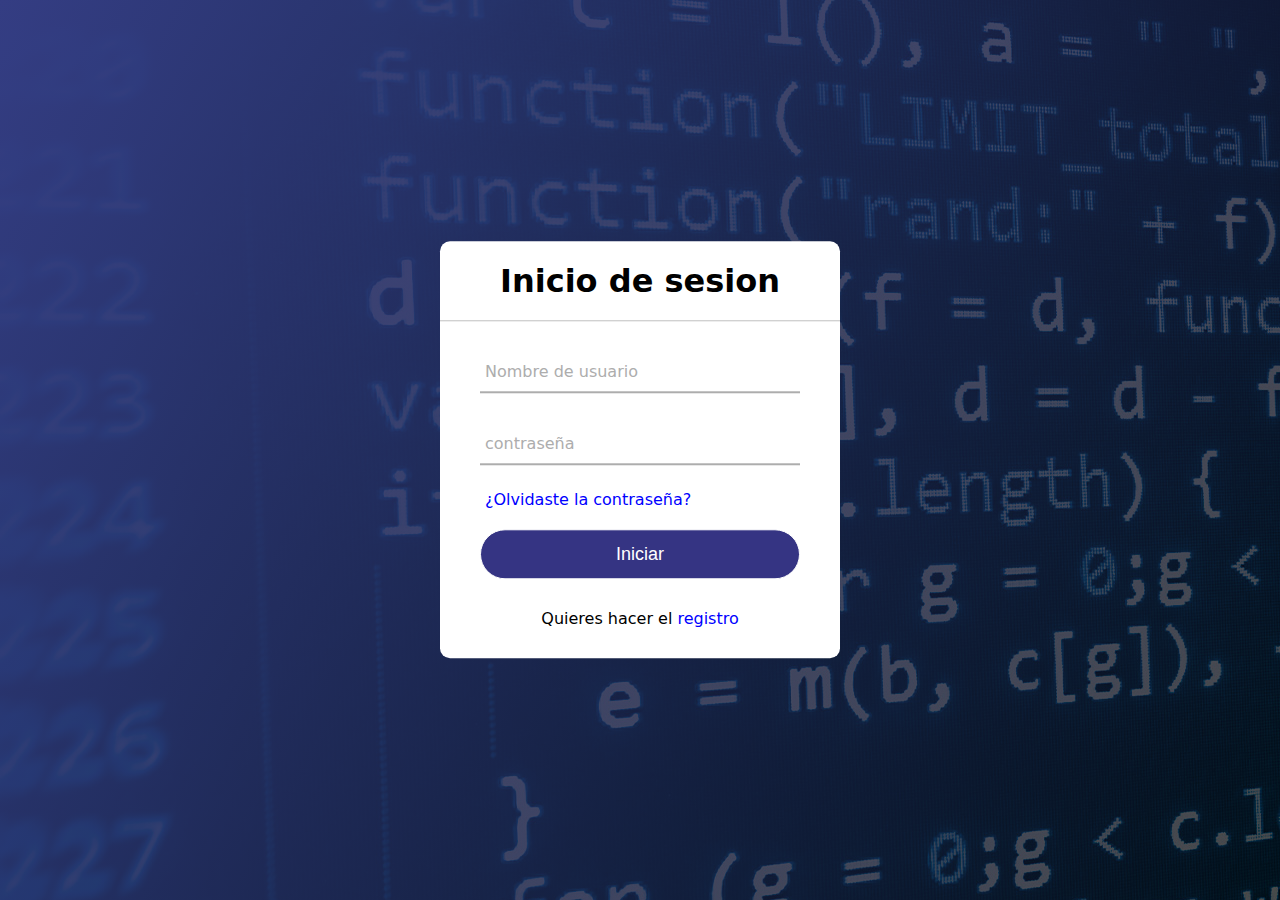
==== pagina tp/index2.html @ 17886513 "Nuevos cambios" ====
<!DOCTYPE html>
<html lang="en">
<head>
    <meta charset="UTF-8">
    <meta name="viewport" content="width=device-width, initial-scale=1.0">
    <title>Document</title>
    <link rel="stylesheet" href="style2.css">
</head>
<body>
    <div class="fortulario">
        <h1>Inicio de sesion</h1>
        <form method="post">
            <div class="username">
                <input type="text" required>
                <label>Nombre de usuario</label>
            </div>
            <div class="username">
                <input type="password" required>
                <label>contraseña</label>
            </div>
            <div class="recordar">¿Olvidaste la contraseña?</div>
            <input type="submit" value="Iniciar">
            <div class="registrase">
                Quieres hacer el <a href="#">registro</a>
            </div>
        </form>
    </div>
    
</body>
</html>
---- pagina tp/style2.css ----
body {
    margin: 0;
    padding: 0;
    font-family: system-ui, -apple-system, BlinkMacSystemFont, 'Segoe UI', Roboto, Oxygen, Ubuntu, Cantarell, 'Open Sans', 'Helvetica Neue', sans-serif;
    background-image:linear-gradient(120deg, #343d83, rgb(0,0,0,0.7)), url(imagenes/programa.png);
    height: 100vh;
}

.fortulario{
    position: absolute;
    top: 50%;
    left: 50%;
    transform: translate(-50%, -50%);
    width: 400px;
    background: white;
    border-radius: 10px;
}

.fortulario h1{
    text-align: center;
    padding: 0 0 20px 0;
    border-bottom: 1px solid silver;
}

.fortulario form{
    padding: 0 40px;
    box-sizing: border-box;
}

form .username{
    position: relative;
    border-bottom: 2px solid #adadad;
    margin: 30px 0;
}

.username input{
    width: 100%;
    padding: 0 5px;
    height: 40px;
    font-size: 16px;
    border: none;
    background: none;
    outline: none;
}

.username label{
    position: absolute;
    top: 50%;
    left: 5px;
    color: #adadad;
    transform: translateY(-50%);
    font-size: 16px;
    pointer-events: none;
    transition: .5s;
}

.username span::before{
    content: '';
    position: absolute;
    top: 40px;
    left: 0;
    width: 100%;
    height: 2px;
    background:#6c3483;
    transition: .5s;
}

.username input:focus ~ label,
.username input:focus ~ label{
    top: -5px;
    color: #6c3483;
}

.username input:focus ~ span::before,
.username input:focus ~ span::before{
    width: 100%;
}

.recordar{
    margin: -5px 0 20px 5px;
    color: blue;
    cursor: pointer;
}
.recordar:hover{
    text-decoration: underline;
}

input[type="submit"]{
    width: 100%;
    height: 50px;
    border: 1px solid;
    background: #353483;
    border-radius: 25px;
    font-size: 18px;
    color: white;
    cursor: pointer;
    outline: none;
}

input[type="submit"]:hover{
    border-color: purple;
    transition: .5s;
}

.registrase{
    margin: 30px 0;
    text-align: center;
    font-size: 16px;
    color: black;
}

.registrase a{
    color: blue;
    text-decoration: none;
}

.registrase a:hover{
    text-decoration: underline;
}
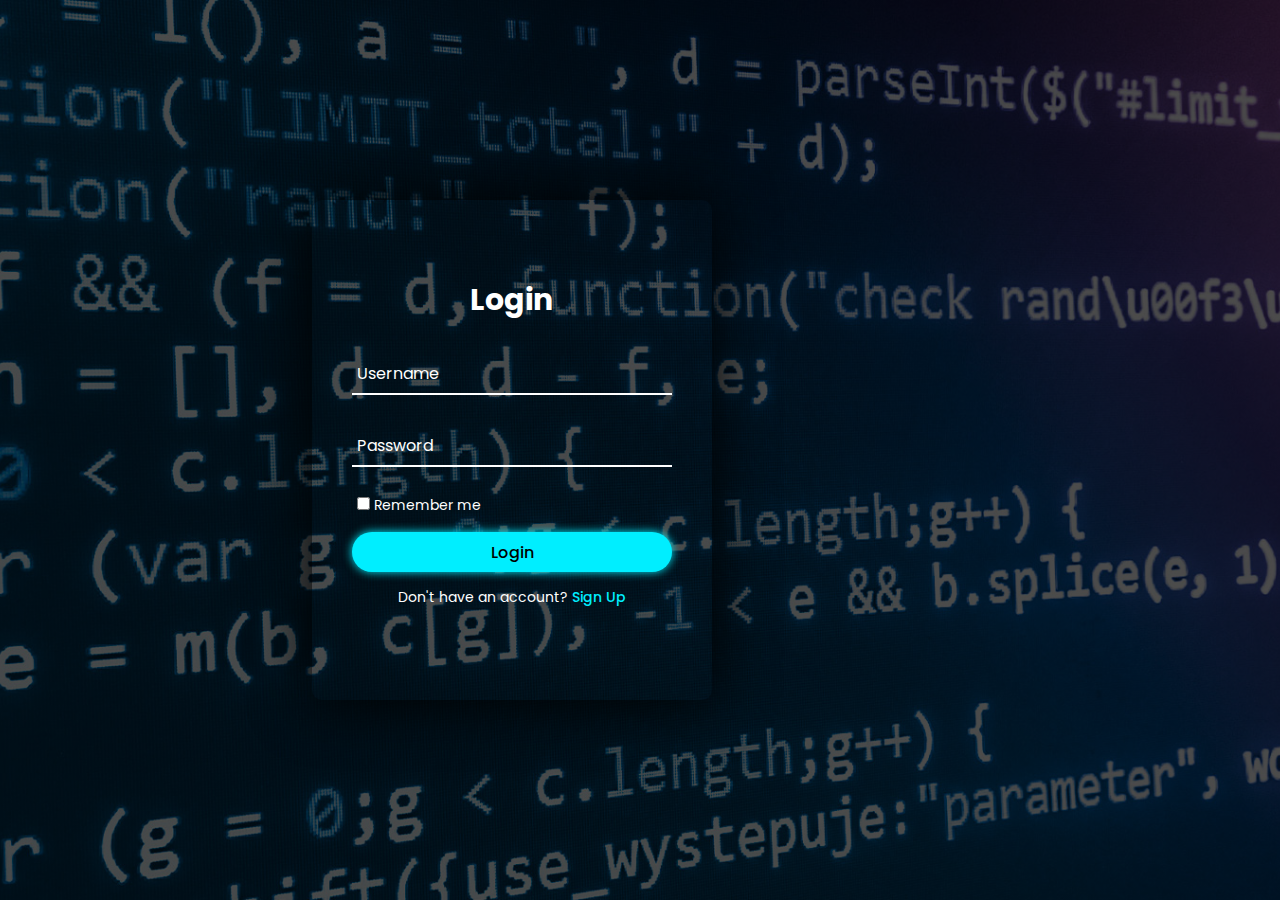
==== commit fa786a49: "nuevos cambios mejora en pagina reserva" ====
--- a/pagina tp/index2.html
+++ b/pagina tp/index2.html
@@ -1,30 +1,59 @@
 <!DOCTYPE html>
 <html lang="en">
 <head>
-    <meta charset="UTF-8">
-    <meta name="viewport" content="width=device-width, initial-scale=1.0">
-    <title>Document</title>
-    <link rel="stylesheet" href="style2.css">
+  <meta charset="UTF-8">
+  <meta http-equiv="X-UA-Compatible" content="IE=edge">
+  <meta name="viewport" content="width=device-width, initial-scale=1.0">
+  <title>Login</title>
+  <link rel="stylesheet" type="text/css" href="style2.css">
 </head>
 <body>
-    <div class="fortulario">
-        <h1>Inicio de sesion</h1>
-        <form method="post">
-            <div class="username">
-                <input type="text" required>
-                <label>Nombre de usuario</label>
-            </div>
-            <div class="username">
-                <input type="password" required>
-                <label>contraseña</label>
-            </div>
-            <div class="recordar">¿Olvidaste la contraseña?</div>
-            <input type="submit" value="Iniciar">
-            <div class="registrase">
-                Quieres hacer el <a href="#">registro</a>
-            </div>
-        </form>
+  <div class="wrapper">
+    <div class="form-wrapper sign-in">
+      <form action="">
+        <h2>Login</h2>
+        <div class="input-group">
+          <input type="text" required>
+          <label for="">Username</label>
+        </div>
+        <div class="input-group">
+          <input type="password" required>
+          <label for="">Password</label>
+        </div>
+        <div class="remember">
+          <label><input type="checkbox"> Remember me</label>
+        </div>
+        <button type="submit">Login</button>
+        <div class="signUp-link">
+          <p>Don't have an account? <a href="#" class="signUpBtn-link">Sign Up</a></p>
+        </div>
+      </form>
     </div>
-    
+    <div class="form-wrapper sign-up">
+      <form action="">
+        <h2>Sign Up</h2>
+        <div class="input-group">
+          <input type="text" required>
+          <label for="">Username</label>
+        </div>
+        <div class="input-group">
+          <input type="email" required>
+          <label for="">Email</label>
+        </div>
+        <div class="input-group">
+          <input type="password" required>
+          <label for="">Password</label>
+        </div>
+        <div class="remember">
+          <label><input type="checkbox"> I agree to the terms & conditions</label>
+        </div>
+        <button type="submit">Sign Up</button>
+        <div class="signUp-link">
+          <p>Already have an account? <a href="#" class="signInBtn-link">Sign In</a></p>
+        </div>
+      </form>
+    </div>
+  </div>
+  <script src="script2.js"></script>
 </body>
 </html>--- a/pagina tp/style2.css
+++ b/pagina tp/style2.css
@@ -1,119 +1,133 @@
+@import url('https://fonts.googleapis.com/css2?family=Poppins:wght@300;400;500;600;700;800;900&display=swap');
+* {
+  margin: 0;
+  padding: 0;
+  box-sizing: border-box;
+  font-family: 'Poppins', sans-serif;
+}
 body {
-    margin: 0;
-    padding: 0;
-    font-family: system-ui, -apple-system, BlinkMacSystemFont, 'Segoe UI', Roboto, Oxygen, Ubuntu, Cantarell, 'Open Sans', 'Helvetica Neue', sans-serif;
-    background-image:linear-gradient(120deg, #343d83, rgb(0,0,0,0.7)), url(imagenes/programa.png);
-    height: 100vh;
+    display: flex;
+    justify-content: center;
+    align-items: center;
+    min-height: 100vh;
+    background-image: linear-gradient(
+      rgba(0,0,0,0.7),
+      rgb(0,0,0,0.7)),
+      url(imagenes/programa.png);
+    background-size: cover;
+    background-position: center;
 }
-
-.fortulario{
-    position: absolute;
-    top: 50%;
-    left: 50%;
-    transform: translate(-50%, -50%);
+.wrapper {
+    position: relative;
+    left: -10%;
+    display: flex;
+    justify-content: center;
+    align-items: center;
     width: 400px;
-    background: white;
+    height: 500px;
+    box-shadow: 0 0 60px #000;
     border-radius: 10px;
+    overflow: hidden;
 }
-
-.fortulario h1{
-    text-align: center;
-    padding: 0 0 20px 0;
-    border-bottom: 1px solid silver;
+/*
+.wrapper:hover {
+  animation: animate 1s linear infinite;
+}*/
+@keyframes animate {
+  100% {
+    filter: hue-rotate(360deg);
+  }
 }
-
-.fortulario form{
-    padding: 0 40px;
-    box-sizing: border-box;
+.form-wrapper {
+  display: flex;
+  justify-content: center;
+  align-items: center;
+  width: 100%;
+  height: 100%;
+  transition: 1s ease-in-out;
 }
-
-form .username{
-    position: relative;
-    border-bottom: 2px solid #adadad;
-    margin: 30px 0;
+.wrapper.active .form-wrapper.sign-in {
+  transform: translateY(-450px);
 }
-
-.username input{
-    width: 100%;
-    padding: 0 5px;
-    height: 40px;
-    font-size: 16px;
-    border: none;
-    background: none;
-    outline: none;
+.wrapper .form-wrapper.sign-up {
+  position: absolute;
+  top: 450px;
+  left: 0;
 }
-
-.username label{
-    position: absolute;
-    top: 50%;
-    left: 5px;
-    color: #adadad;
-    transform: translateY(-50%);
-    font-size: 16px;
-    pointer-events: none;
-    transition: .5s;
+.wrapper.active .form-wrapper.sign-up {
+  transform: translateY(-450px);
 }
-
-.username span::before{
-    content: '';
-    position: absolute;
-    top: 40px;
-    left: 0;
-    width: 100%;
-    height: 2px;
-    background:#6c3483;
-    transition: .5s;
+h2 {
+  font-size: 30px;
+  color: #fff;
+  text-align: center;
 }
-
-.username input:focus ~ label,
-.username input:focus ~ label{
-    top: -5px;
-    color: #6c3483;
+.input-group {
+  position: relative;
+  margin: 30px 0;
+  border-bottom: 2px solid #fff;
 }
-
-.username input:focus ~ span::before,
-.username input:focus ~ span::before{
-    width: 100%;
+.input-group label {
+  position: absolute;
+  top: 50%;
+  left: 5px;
+  transform: translateY(-50%);
+  font-size: 16px;
+  color: #fff;
+  pointer-events: none;
+  transition: .5s;
 }
-
-.recordar{
-    margin: -5px 0 20px 5px;
-    color: blue;
-    cursor: pointer;
+.input-group input {
+  width: 320px;
+  height: 40px;
+  font-size: 16px;
+  color: #fff;
+  padding: 0 5px;
+  background: transparent;
+  border: none;
+  outline: none;
 }
-.recordar:hover{
-    text-decoration: underline;
+.input-group input:focus~label,
+.input-group input:valid~label {
+  top: -5px;
 }
-
-input[type="submit"]{
-    width: 100%;
-    height: 50px;
-    border: 1px solid;
-    background: #353483;
-    border-radius: 25px;
-    font-size: 18px;
-    color: white;
-    cursor: pointer;
-    outline: none;
+.remember {
+  margin: -5px 0 15px 5px;
 }
-
-input[type="submit"]:hover{
-    border-color: purple;
-    transition: .5s;
+.remember label {
+  color: #fff;
+  font-size: 14px;
 }
-
-.registrase{
-    margin: 30px 0;
-    text-align: center;
-    font-size: 16px;
-    color: black;
+.remember label input {
+  accent-color: #0ef;
 }
-
-.registrase a{
-    color: blue;
-    text-decoration: none;
+button {
+  position: relative;
+  width: 100%;
+  height: 40px;
+  background: #0ef;
+  box-shadow: 0 0 10px #0ef;
+  font-size: 16px;
+  color: #000;
+  font-weight: 500;
+  cursor: pointer;
+  border-radius: 30px;
+  border: none;
+  outline: none;
 }
-
-.registrase a:hover{
-    text-decoration: underline;
+.signUp-link {
+  font-size: 14px;
+  text-align: center;
+  margin: 15px 0;
+}
+.signUp-link p {
+  color: #fff;
+}
+.signUp-link p a {
+  color: #0ef;
+  text-decoration: none;
+  font-weight: 500;
+}
+.signUp-link p a:hover {
+  text-decoration: underline;
 }